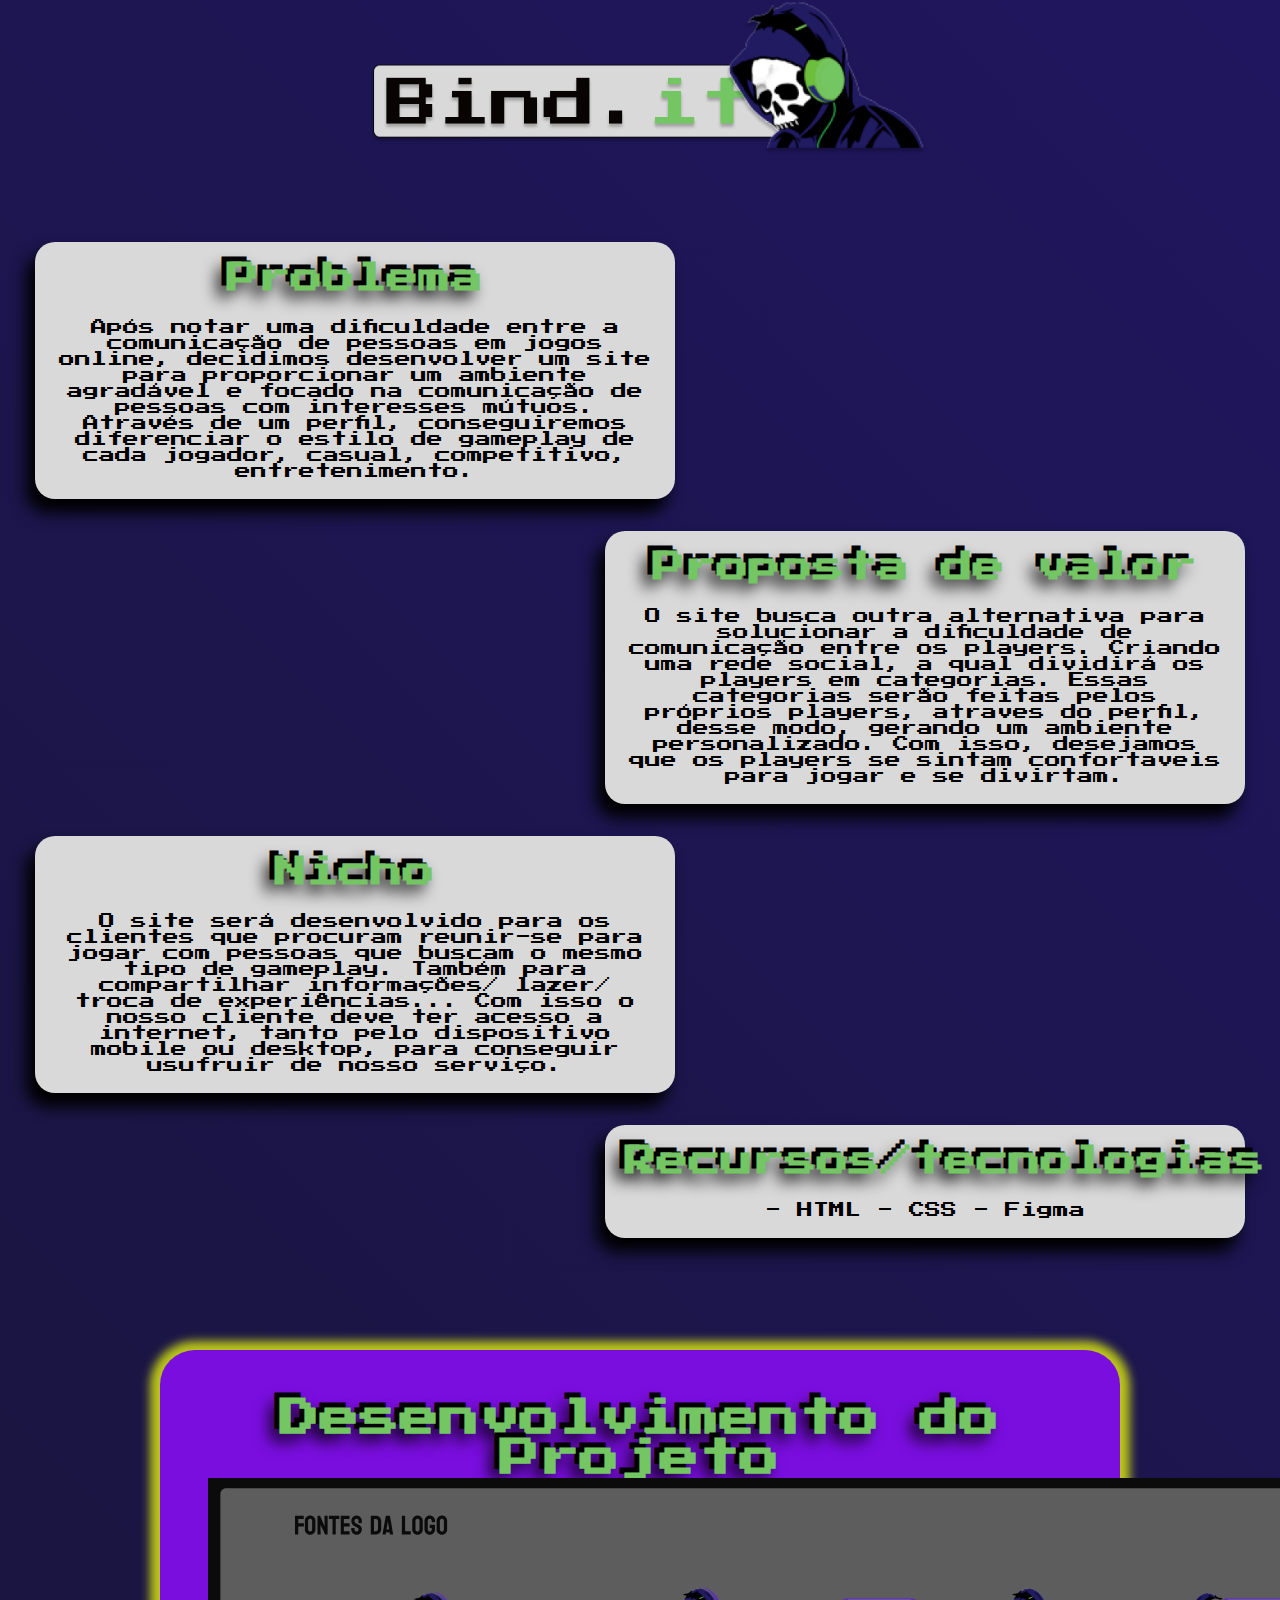
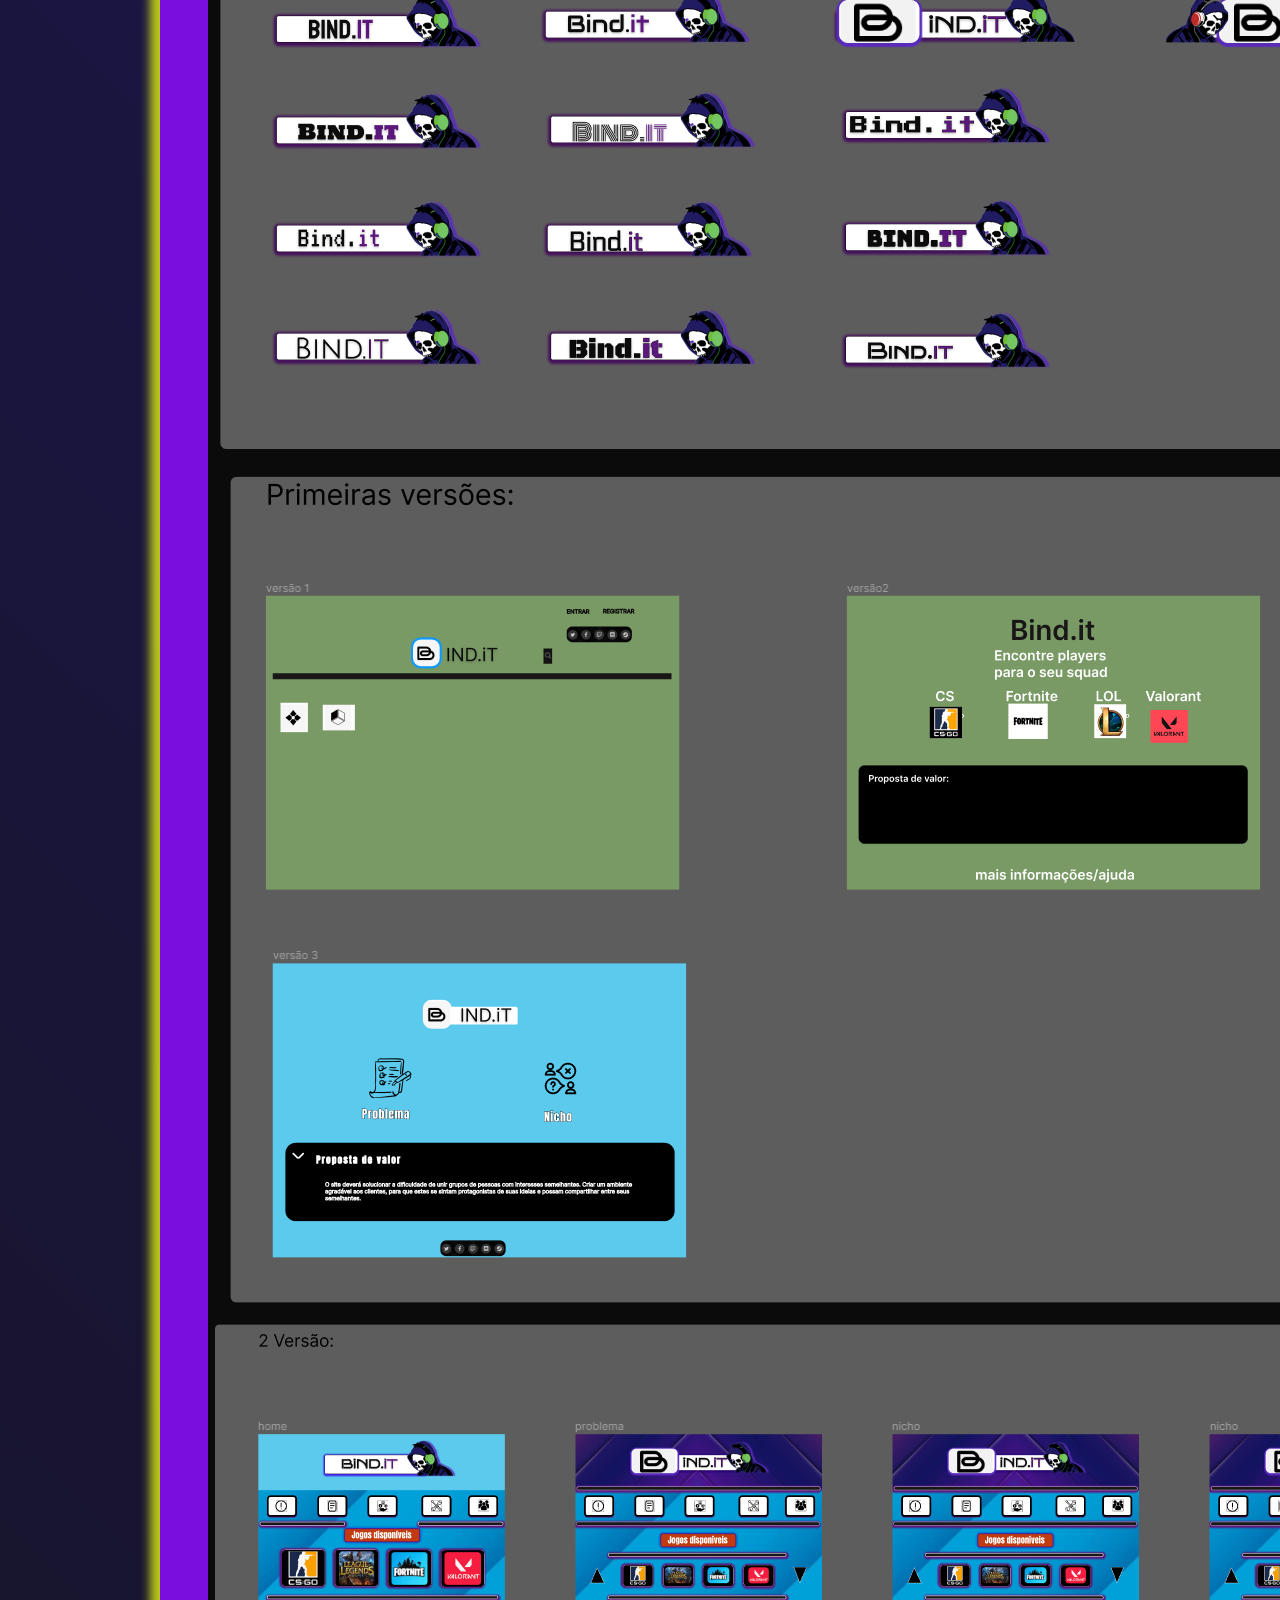
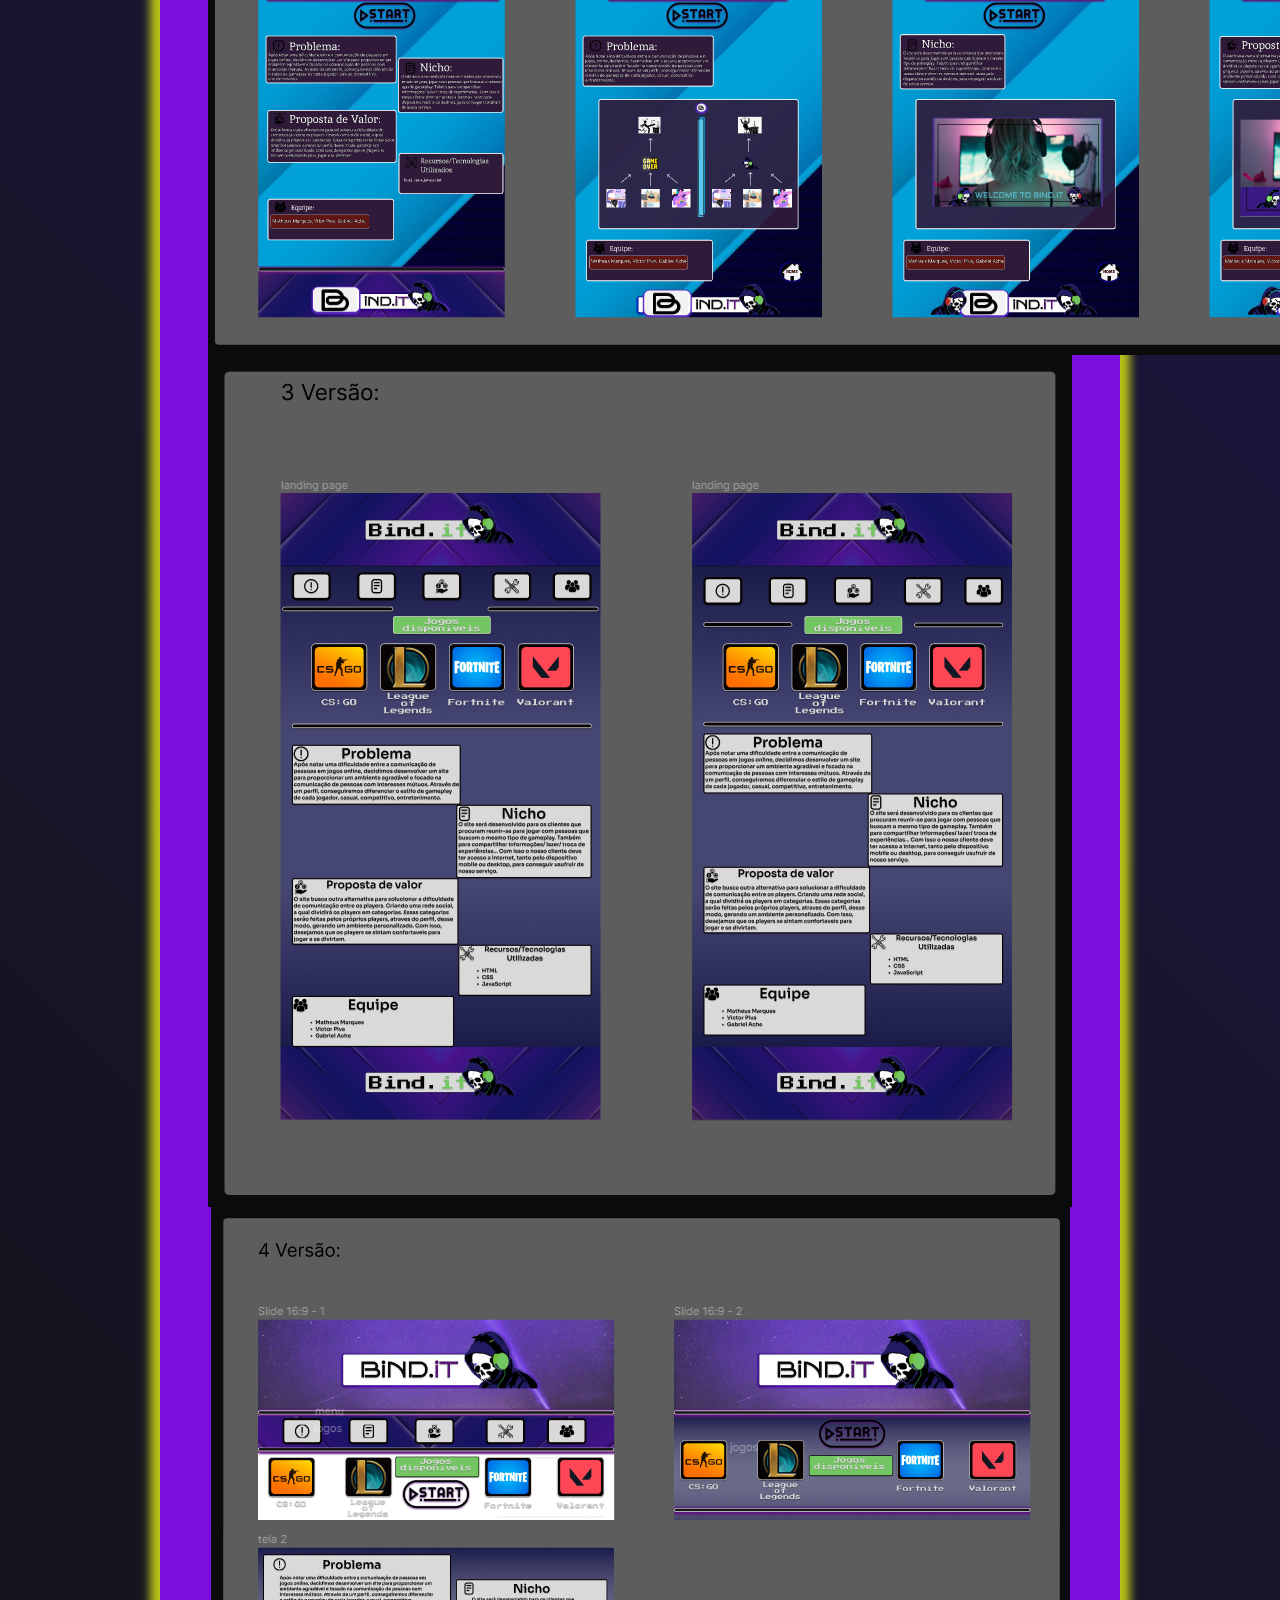
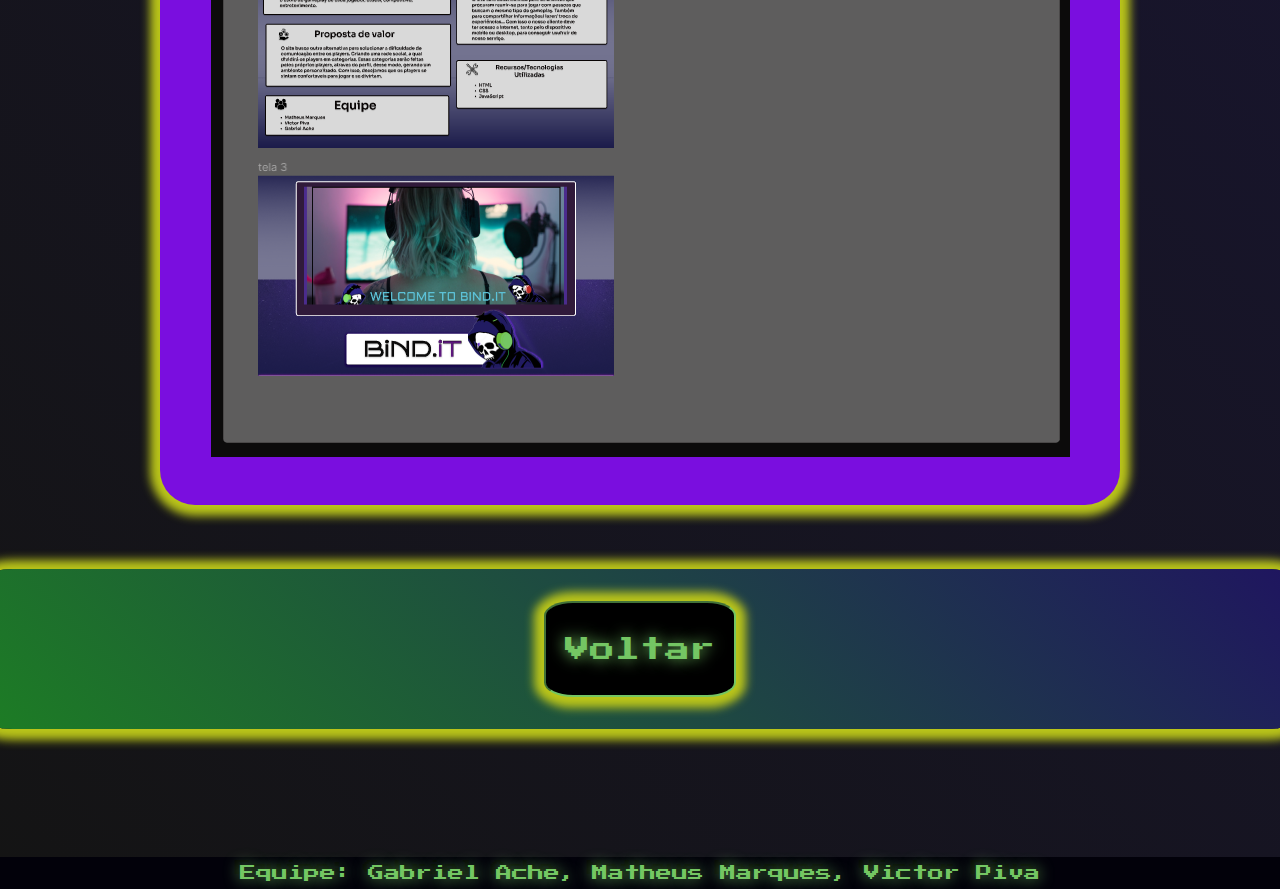
==== home.html @ f16d34d5 "timeline do projeto + botão voltar" ====
<!DOCTYPE html>
<html lang="pt-br">

<head>
    <meta charset="UTF-8">
    <meta name="viewport" content="width=device-width, initial-scale=1.0">
    <title>Bind.it</title>
    <link rel="stylesheet" href="./css/style2.css">
</head>

<body>

    <div class="container"> <!-- box da logo -->
        <div class="cabecalho">
            <img src="./images/logo.png" alt="logo">
        </div>
    </div>

    <div class="info1"> <!-- box do problema -->
        <div class="span1">
            <h1> Problema </h1>
            <span>
                Após notar uma dificuldade entre a comunicação de pessoas em jogos online, decidimos desenvolver um site
                para proporcionar um ambiente agradável e focado na comunicação de pessoas com interesses mútuos.
                Através de um perfil, conseguiremos diferenciar o estilo de gameplay de cada jogador, casual,
                competitivo, entretenimento.
            </span>
        </div>
    </div>

    <div class="info2"> <!-- box da proposta de valor -->
        <div class="span2">
            <h1> Proposta de valor </h1>
            <span>
                O site busca outra alternativa para solucionar a dificuldade de comunicação entre os players. Criando
                uma rede social, a qual dividirá os players em categorias. Essas categorias serão feitas pelos próprios
                players, atraves do perfil, desse modo, gerando um ambiente personalizado. Com isso, desejamos que os
                players se sintam confortaveis para jogar e se divirtam.
            </span>
        </div>
    </div>

    <div class="info3"> <!-- box do nicho -->
        <div class="span3">
            <h1> Nicho </h1>
            <span>
                O site será desenvolvido para os clientes que procuram reunir-se para jogar com pessoas que buscam o
                mesmo tipo de gameplay. Também para compartilhar informações/ lazer/ troca de experiências... Com isso o
                nosso cliente deve ter acesso a internet, tanto pelo dispositivo mobile ou desktop, para conseguir
                usufruir de nosso serviço.
            </span>
        </div>
    </div>

    <div class="info4"> <!-- box do recusos/tecnologias -->
        <div class="span4">
            <h1> Recursos/tecnologias </h1>
            <span>
               - HTML  - CSS - Figma
            </span>
        </div>
    </div>

    <div class="curiosidades"> <!-- box de jogos disponiveis -->
        <h1> Desenvolvimento do Projeto </h1>

        <div class="box"> <!-- box de  -->
            <img src="./images/fonteslogos.png">
            <img src="./images/versao1.png">
            <img src="./images/versao2.png">
            <img src="./images/versao3.png">
            <img src="./images/versao4.png">
        </div>
    </div>



    <div class="voltar"> <!-- box do botão voltar -->
        <button>
            <a href="./index.html" target="_blank">
                Voltar
            </a>
        </button>
    </div> 

    <footer> <!-- box do Roda pé -->
        <li>Equipe: Gabriel Ache, Matheus Marques, Victor Piva</li>
    </footer>
</body>

</html>
---- css/style2.css ----
@import url('https://fonts.googleapis.com/css2?family=Manrope:wght@500;700&family=Press+Start+2P&display=swap');


*{
    padding: 0;
    margin: 0;
    box-sizing: border-box;
    text-align: center;
    font-family: 'Press Start 2P', cursive;

}

body{
    max-width: 100vw;
    min-height: 100vh;
    background-image: linear-gradient( 45deg, rgb(20, 20, 20), #1f165f);
    background-repeat: no-repeat;
    align-items: center;
}

div.cabecalho{
    display: flex;
    justify-content: center;
    margin-bottom: 5rem;
}

.cabecalho img{
    width: 35rem;
    margin-left: 20px;
}

div.info1 h1,
div.info2 h1,
div.info3 h1,
div.info4 h1{
    color: #74C663;
    text-shadow: -8px 7px 16px black, -5px -5px black;
    padding-bottom: 25px;
}

div.span1{
    background-color: #D9D9D9;
    color: black;
    padding: 20px;
    width: 50%;
    margin-right: auto;
    margin-left: 35px;
    border: none;
    border-radius: 20px;
    box-shadow: black -8px 13px 16px 1px;
}

div .span2{
    background-color: #D9D9D9;
    color: black;
    padding: 20px;
    width: 50%;
    margin-left: auto;
    margin-right: 35px;
    margin-top: 2rem;
    border:none;
    border-radius: 20px;
    box-shadow: black -8px 13px 16px 1px;
}

div.span3{
    background-color: #D9D9D9;
    color: black;
    padding: 20px;
    width: 50%;
    margin-right: auto;
    margin-left: 35px;
    margin-top:2rem;
    border: none;
    border-radius: 20px;
    box-shadow: black -8px 13px 16px 1px;
}

div.span4{
    background-color: #D9D9D9;
    color: black;
    padding: 20px;
    width: 50%;
    margin-left: auto;
    margin-right: 35px;
    margin-top: 2rem;
    border:none;
    border-radius: 20px;
    box-shadow: black -8px 13px 16px 1px;
}

div.curiosidades{
    font-family: 'Press Start 2P', cursive;
    margin-top: 7rem;
    font-size: 20px;
    text-align: center;
    margin-left: 10rem;
    margin-right: 10rem;
    padding: 3rem;
    border-radius: 35px;
    background-color:#7a0edf;
    box-shadow: rgb(186, 197, 26) 0px 1px 10px 10px;
}

.curiosidades h1{
    display: flex;
    justify-content: center;
    text-align: center;
    color: #74C663;
    text-shadow: -8px 7px 16px black, -5px -5px black;
    width: 100%;
    align-items: center;
}

div.voltar{
    width: 100%;
    height: 10rem;
    align-items: center;
    display: flex;
    justify-content: center;
    text-align: center;
    margin-top: 5%;
    background-image: linear-gradient( 45deg, rgb(29, 124, 37), #1f165f);
    border-radius: 1%;
    left: 50%;
    top: 50%;
    box-shadow: rgb(186, 197, 26) 0px 1px 10px 10px;

}

.voltar button{
    font-family: 'Press Start 2P', cursive;
    width: 12rem;
    height: 6rem;
    border-radius: 15%;
    background-color:black;
    color:#74C663;
    border-style: inset;
    border-color: #74C663;
    text-shadow: #74C663 0px 0px 15px;
    font-size: 25px;
    cursor: pointer;
    transition: transform 200ms ease-in-out;
    box-shadow: rgb(186, 197, 26) 0px 1px 10px 10px;
}

.voltar a{
    text-decoration: none;
    color: #74C663;
}

button:hover{
    transform: scale(1.05);
}

::-webkit-scrollbar{
    width: 10px;
    background-color: #1f165f;
}

::-webkit-scrollbar-thumb{
    background-color: #110d30;
}

footer{
    margin-top: 8rem;
    width: 100%;
    padding: 8px;
    color: #74C663;
    text-shadow: 0px 0px 15px #74C663, -5px -5px black;
    background-color: #02010a;
}
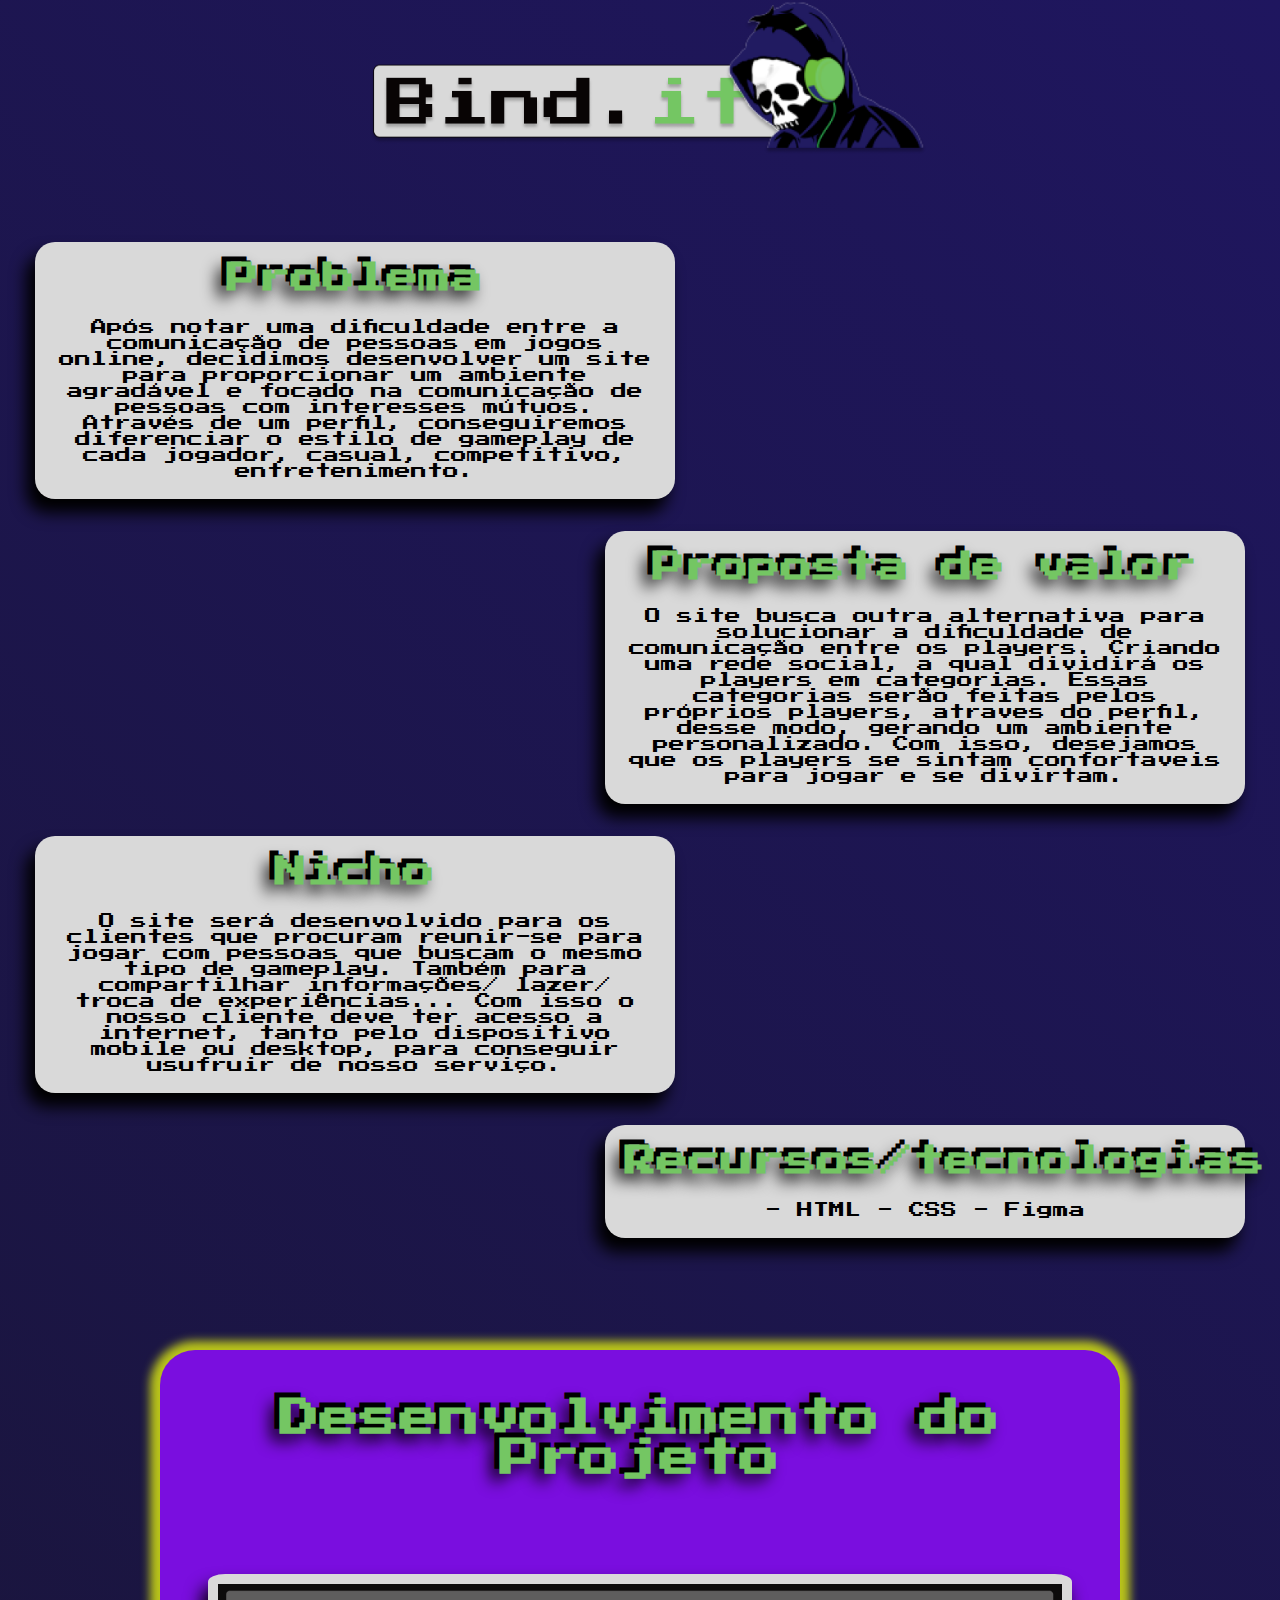
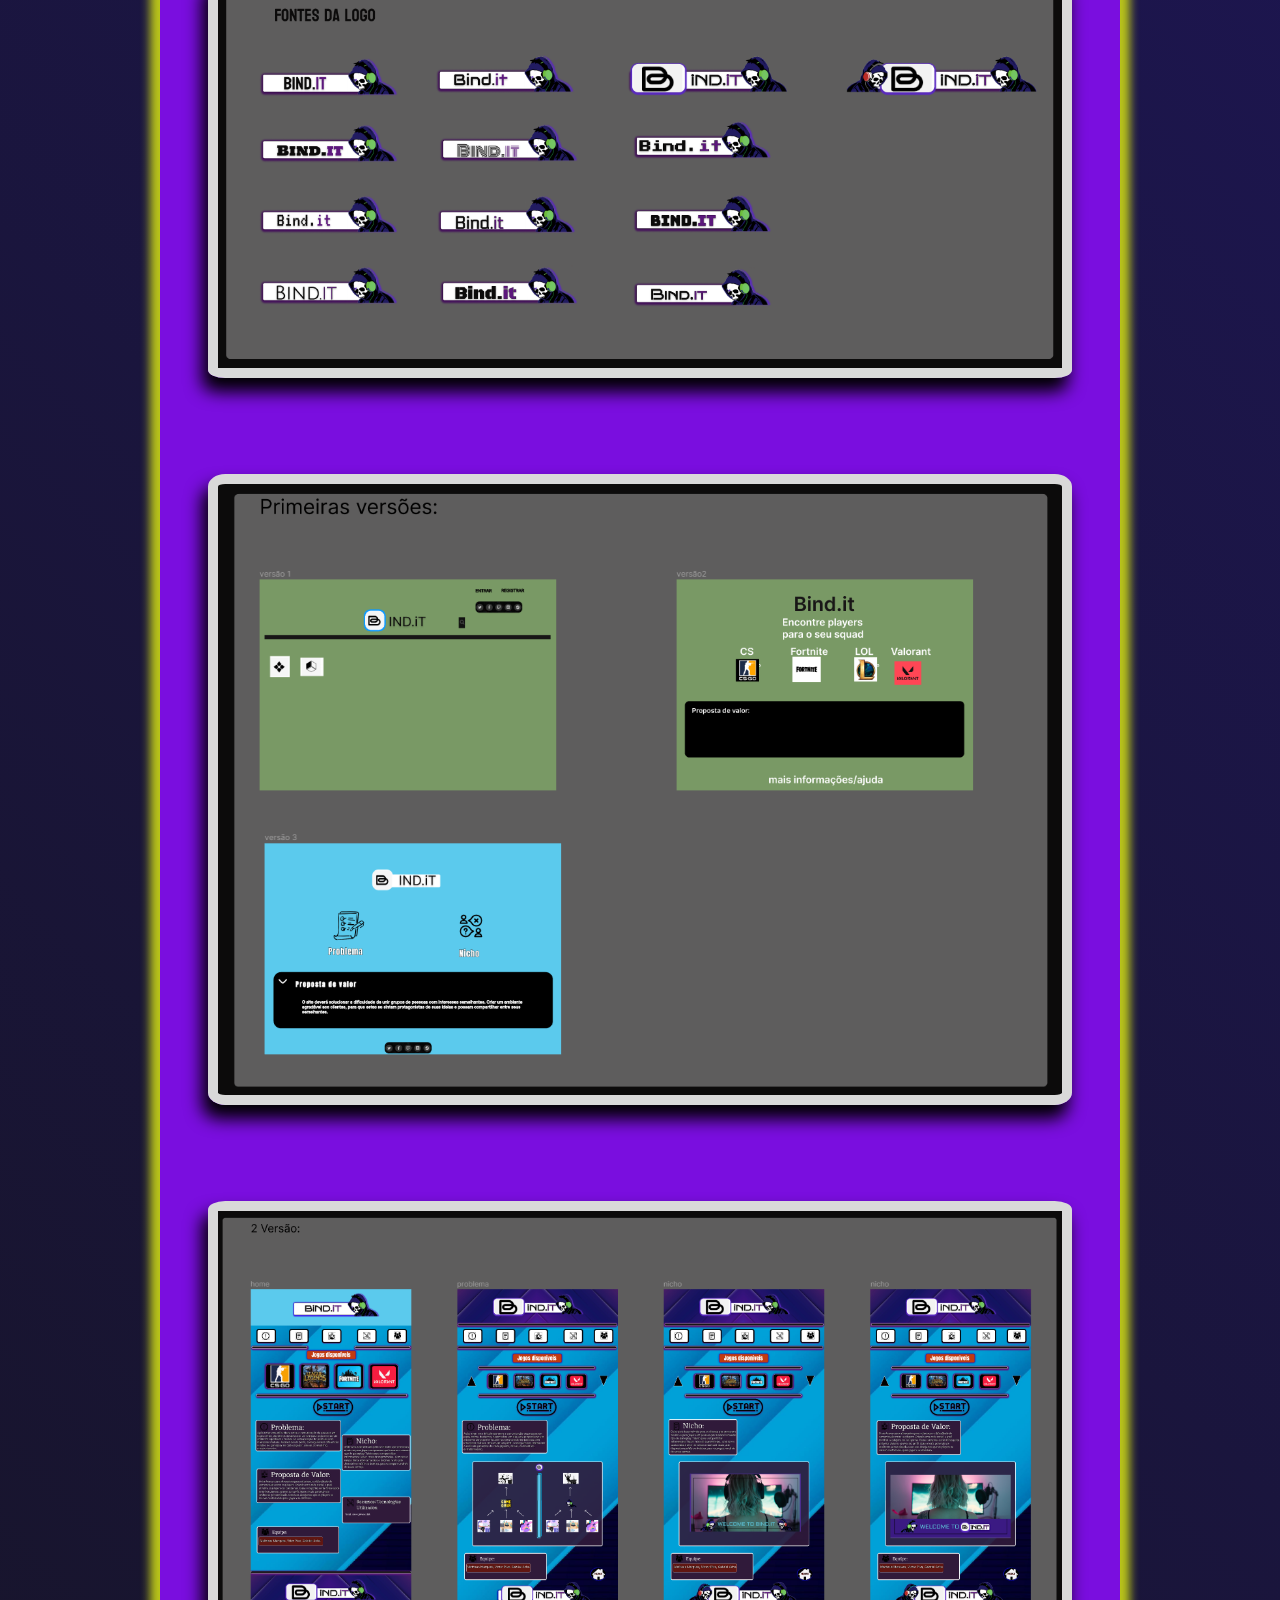
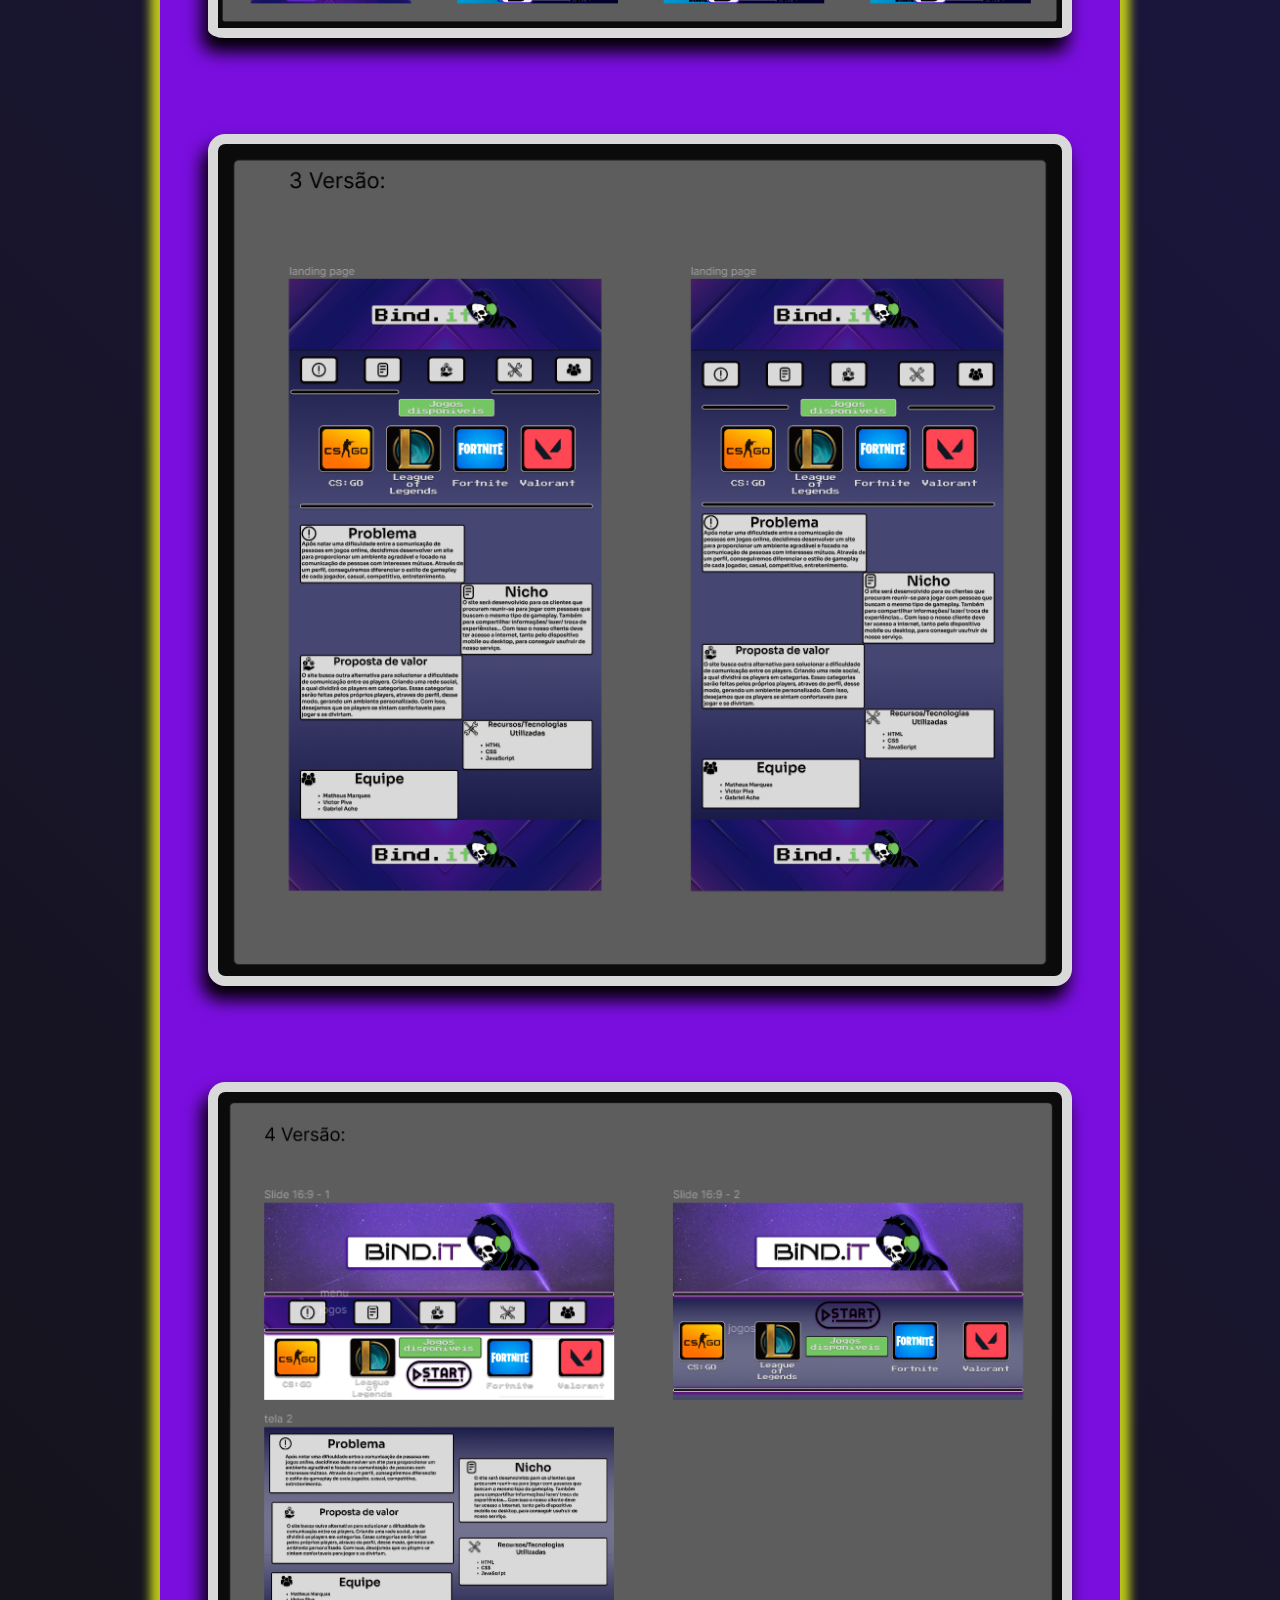
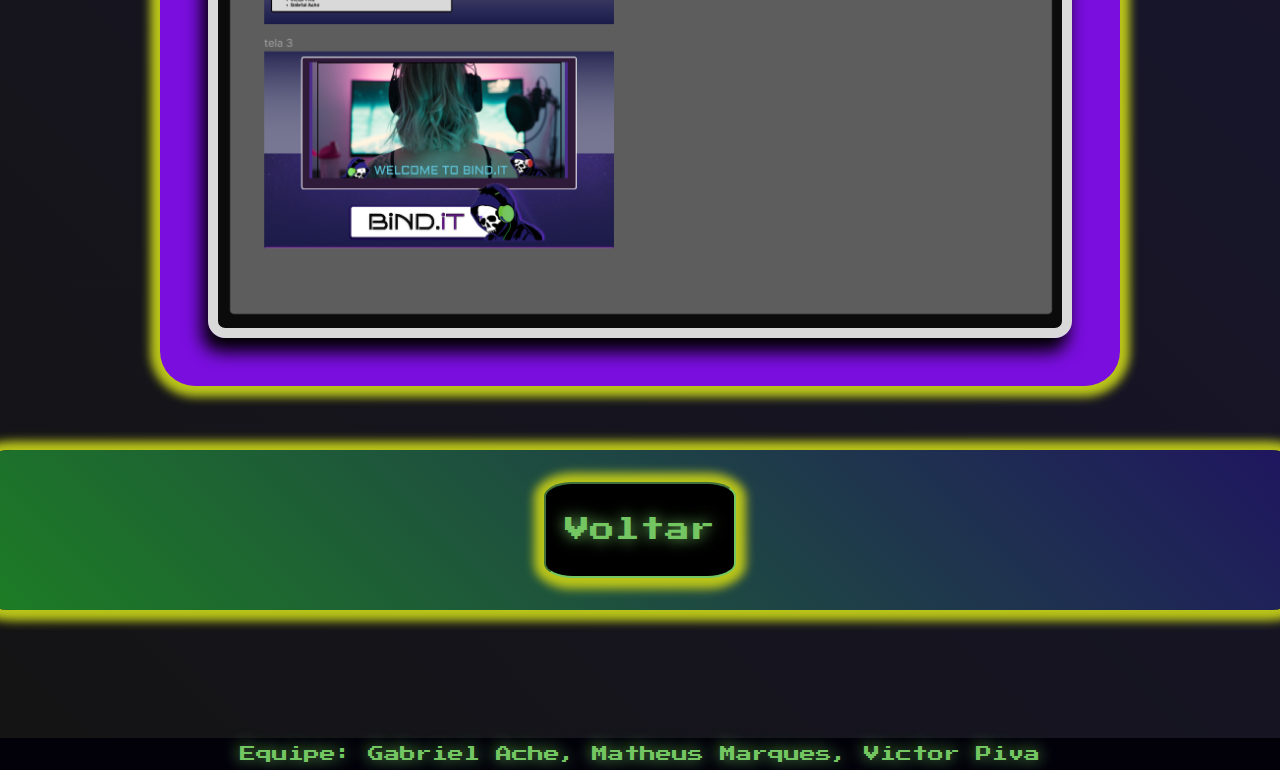
==== commit fa87881f: "Tela responsiva" ====
--- a/home.html
+++ b/home.html
@@ -5,7 +5,7 @@
     <meta charset="UTF-8">
     <meta name="viewport" content="width=device-width, initial-scale=1.0">
     <title>Bind.it</title>
-    <link rel="stylesheet" href="./css/style2.css">
+    <link rel="stylesheet" href="./css/style_home.css">
 </head>
 
 <body>
--- a/css/style_home.css
+++ b/css/style_home.css
@@ -0,0 +1,186 @@
+@import url('https://fonts.googleapis.com/css2?family=Manrope:wght@500;700&family=Press+Start+2P&display=swap');
+
+
+*{
+    padding: 0;
+    margin: 0;
+    box-sizing: border-box;
+    text-align: center;
+    font-family: 'Press Start 2P', cursive;
+
+}
+
+body{
+    max-width: 100vw;
+    min-height: 100vh;
+    background-image: linear-gradient( 45deg, rgb(20, 20, 20), #1f165f);
+    background-repeat: no-repeat;
+    align-items: center;
+}
+
+div.cabecalho{
+    display: flex;
+    justify-content: center;
+    margin-bottom: 5rem;
+}
+
+.cabecalho img{
+    width: 35rem;
+    margin-left: 20px;
+}
+
+div.info1 h1,
+div.info2 h1,
+div.info3 h1,
+div.info4 h1{
+    color: #74C663;
+    text-shadow: -8px 7px 16px black, -5px -5px black;
+    padding-bottom: 25px;
+}
+
+div.span1{
+    background-color: #D9D9D9;
+    color: black;
+    padding: 20px;
+    width: 50%;
+    margin-right: auto;
+    margin-left: 35px;
+    border: none;
+    border-radius: 20px;
+    box-shadow: black -8px 13px 16px 1px;
+}
+
+div .span2{
+    background-color: #D9D9D9;
+    color: black;
+    padding: 20px;
+    width: 50%;
+    margin-left: auto;
+    margin-right: 35px;
+    margin-top: 2rem;
+    border:none;
+    border-radius: 20px;
+    box-shadow: black -8px 13px 16px 1px;
+}
+
+div.span3{
+    background-color: #D9D9D9;
+    color: black;
+    padding: 20px;
+    width: 50%;
+    margin-right: auto;
+    margin-left: 35px;
+    margin-top:2rem;
+    border: none;
+    border-radius: 20px;
+    box-shadow: black -8px 13px 16px 1px;
+}
+
+div.span4{
+    background-color: #D9D9D9;
+    color: black;
+    padding: 20px;
+    width: 50%;
+    margin-left: auto;
+    margin-right: 35px;
+    margin-top: 2rem;
+    border:none;
+    border-radius: 20px;
+    box-shadow: black -8px 13px 16px 1px;
+}
+
+div.curiosidades{
+    font-family: 'Press Start 2P', cursive;
+    margin-top: 7rem;
+    font-size: 20px;
+    text-align: center;
+    margin-left: 10rem;
+    margin-right: 10rem;
+    padding: 3rem;
+    border-radius: 35px;
+    background-color:#7a0edf;
+    box-shadow: rgb(186, 197, 26) 0px 1px 10px 10px;
+}
+
+.curiosidades h1{
+    display: flex;
+    justify-content: center;
+    text-align: center;
+    color: #74C663;
+    text-shadow: -8px 7px 16px black, -5px -5px black;
+    width: 100%;
+    align-items: center;
+}
+
+.curiosidades img{
+    width: 100%;
+    max-width: 1980px;
+    height: 100%;
+    padding: 10px;
+    margin-top: 6rem;
+    background-image: url(../images/fundoCinza.png);
+    border-radius: 2%;
+    box-shadow: black -5px 13px 17px 1px;
+    align-items: center;
+    display: flex;
+    justify-content: center;
+}
+
+div.voltar{
+    width: 100%;
+    height: 10rem;
+    align-items: center;
+    display: flex;
+    justify-content: center;
+    text-align: center;
+    margin-top: 5%;
+    background-image: linear-gradient( 45deg, rgb(29, 124, 37), #1f165f);
+    border-radius: 1%;
+    left: 50%;
+    top: 50%;
+    box-shadow: rgb(186, 197, 26) 0px 1px 10px 10px;
+
+}
+
+.voltar button{
+    font-family: 'Press Start 2P', cursive;
+    width: 12rem;
+    height: 6rem;
+    border-radius: 15%;
+    background-color:black;
+    color:#74C663;
+    border-style: inset;
+    border-color: #74C663;
+    text-shadow: #74C663 0px 0px 15px;
+    font-size: 25px;
+    cursor: pointer;
+    transition: transform 200ms ease-in-out;
+    box-shadow: rgb(186, 197, 26) 0px 1px 10px 10px;
+}
+
+.voltar a{
+    text-decoration: none;
+    color: #74C663;
+}
+
+button:hover{
+    transform: scale(1.05);
+}
+
+::-webkit-scrollbar{
+    width: 10px;
+    background-color: #1f165f;
+}
+
+::-webkit-scrollbar-thumb{
+    background-color: #110d30;
+}
+
+footer{
+    margin-top: 8rem;
+    width: 100%;
+    padding: 8px;
+    color: #74C663;
+    text-shadow: 0px 0px 15px #74C663, -5px -5px black;
+    background-color: #02010a;
+}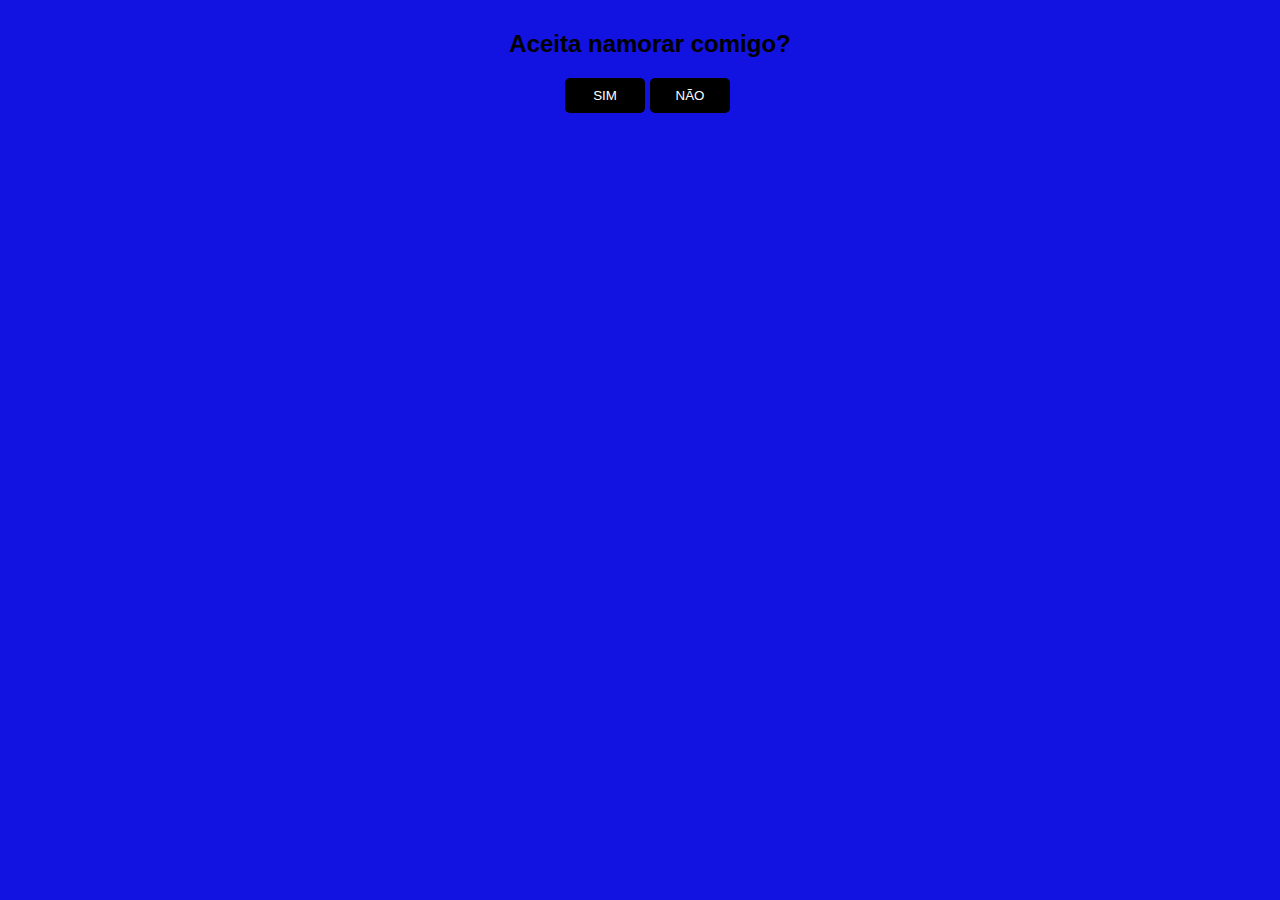
==== commit 76728b95: "first commit" ====
--- a/home.html
+++ b/home.html
@@ -1,91 +1,77 @@
 <!DOCTYPE html>
-<html lang="pt-br">
+<html lang="en">
 
 <head>
     <meta charset="UTF-8">
+    <meta http-equiv="X-UA-Compatible" content="IE=edge">
     <meta name="viewport" content="width=device-width, initial-scale=1.0">
-    <title>Bind.it</title>
-    <link rel="stylesheet" href="./css/style_home.css">
+    <title>Namora comigo?</title>
 </head>
 
 <body>
-
-    <div class="container"> <!-- box da logo -->
-        <div class="cabecalho">
-            <img src="./images/logo.png" alt="logo">
+    <div id="conteudo">
+        <h2>Aceita namorar comigo?</h2>
+        <div style="margin: auto;width: 170px;">
+            <button style="position: fixed;display: block;cursor: pointer;" class="btn" onclick="sim()">SIM</button>
+            <button class="btn" onclick="desvia(this)" onmouseover="desvia(this)" style="position: absolute;cursor: pointer;">NÃO</button>
         </div>
     </div>
 
-    <div class="info1"> <!-- box do problema -->
-        <div class="span1">
-            <h1> Problema </h1>
-            <span>
-                Após notar uma dificuldade entre a comunicação de pessoas em jogos online, decidimos desenvolver um site
-                para proporcionar um ambiente agradável e focado na comunicação de pessoas com interesses mútuos.
-                Através de um perfil, conseguiremos diferenciar o estilo de gameplay de cada jogador, casual,
-                competitivo, entretenimento.
-            </span>
-        </div>
+    <!-- Spam -->
+    <div id="spam" style="display: none;">
+        <h2>Você ganhou um prêmio incrível!</h2>
+        <button class="btn" onclick="fecharSpam()" onmouseover="fecharSpam()" style="cursor: pointer;">OK</button>
     </div>
 
-    <div class="info2"> <!-- box da proposta de valor -->
-        <div class="span2">
-            <h1> Proposta de valor </h1>
-            <span>
-                O site busca outra alternativa para solucionar a dificuldade de comunicação entre os players. Criando
-                uma rede social, a qual dividirá os players em categorias. Essas categorias serão feitas pelos próprios
-                players, atraves do perfil, desse modo, gerando um ambiente personalizado. Com isso, desejamos que os
-                players se sintam confortaveis para jogar e se divirtam.
-            </span>
-        </div>
-    </div>
+</body>
+<style>
+    #conteudo {
+        background: #1212e1;
+        width: 100%;
+        height: 100%;
+        position: fixed;
+        top: 0;
+        left: 0;
+        padding: 10px;
+        text-align: center;
+        font-family: sans-serif;
+    }
 
-    <div class="info3"> <!-- box do nicho -->
-        <div class="span3">
-            <h1> Nicho </h1>
-            <span>
-                O site será desenvolvido para os clientes que procuram reunir-se para jogar com pessoas que buscam o
-                mesmo tipo de gameplay. Também para compartilhar informações/ lazer/ troca de experiências... Com isso o
-                nosso cliente deve ter acesso a internet, tanto pelo dispositivo mobile ou desktop, para conseguir
-                usufruir de nosso serviço.
-            </span>
-        </div>
-    </div>
+    .btn {
+        background: black;
+        color: white;
+        border: none;
+        padding: 10px;
+        width: 80px;
+        border-radius: 5px;
+    }
+</style>
 
-    <div class="info4"> <!-- box do recusos/tecnologias -->
-        <div class="span4">
-            <h1> Recursos/tecnologias </h1>
-            <span>
-               - HTML  - CSS - Figma
-            </span>
-        </div>
-    </div>
+<script>
+    function sim() {
+        alert("💙💙💙 Você aceitou namorar comigo! 💙💙💙\n                   Agora clique no botão OK");
+        // redireciona para um URL após clicar no SIM
+        location.href = "https://music.youtube.com/watch?v=izGwDsrQ1eQ";
+    }
 
-    <div class="curiosidades"> <!-- box de jogos disponiveis -->
-        <h1> Desenvolvimento do Projeto </h1>
+    function desvia(btn) {
+        // btn declarado na função
+        btn.style.position = 'absolute';
+        btn.style.bottom = geraPosicao(10, 90);
+        btn.style.left = geraPosicao(10, 90);
+        console.log('opa, desviei...');
+    }
 
-        <div class="box"> <!-- box de  -->
-            <img src="./images/fonteslogos.png">
-            <img src="./images/versao1.png">
-            <img src="./images/versao2.png">
-            <img src="./images/versao3.png">
-            <img src="./images/versao4.png">
-        </div>
-    </div>
+    function fecharSpam() {
+        document.getElementById("spam").style.display = "none";
+    }
 
+    function geraPosicao(min, max) {
+        return (Math.random() * (max - min) + min) + "%";
+    }
 
+</script>
 
-    <div class="voltar"> <!-- box do botão voltar -->
-        <button>
-            <a href="./index.html" target="_blank">
-                Voltar
-            </a>
-        </button>
-    </div> 
-
-    <footer> <!-- box do Roda pé -->
-        <li>Equipe: Gabriel Ache, Matheus Marques, Victor Piva</li>
-    </footer>
 </body>
 
-</html>+</html>
